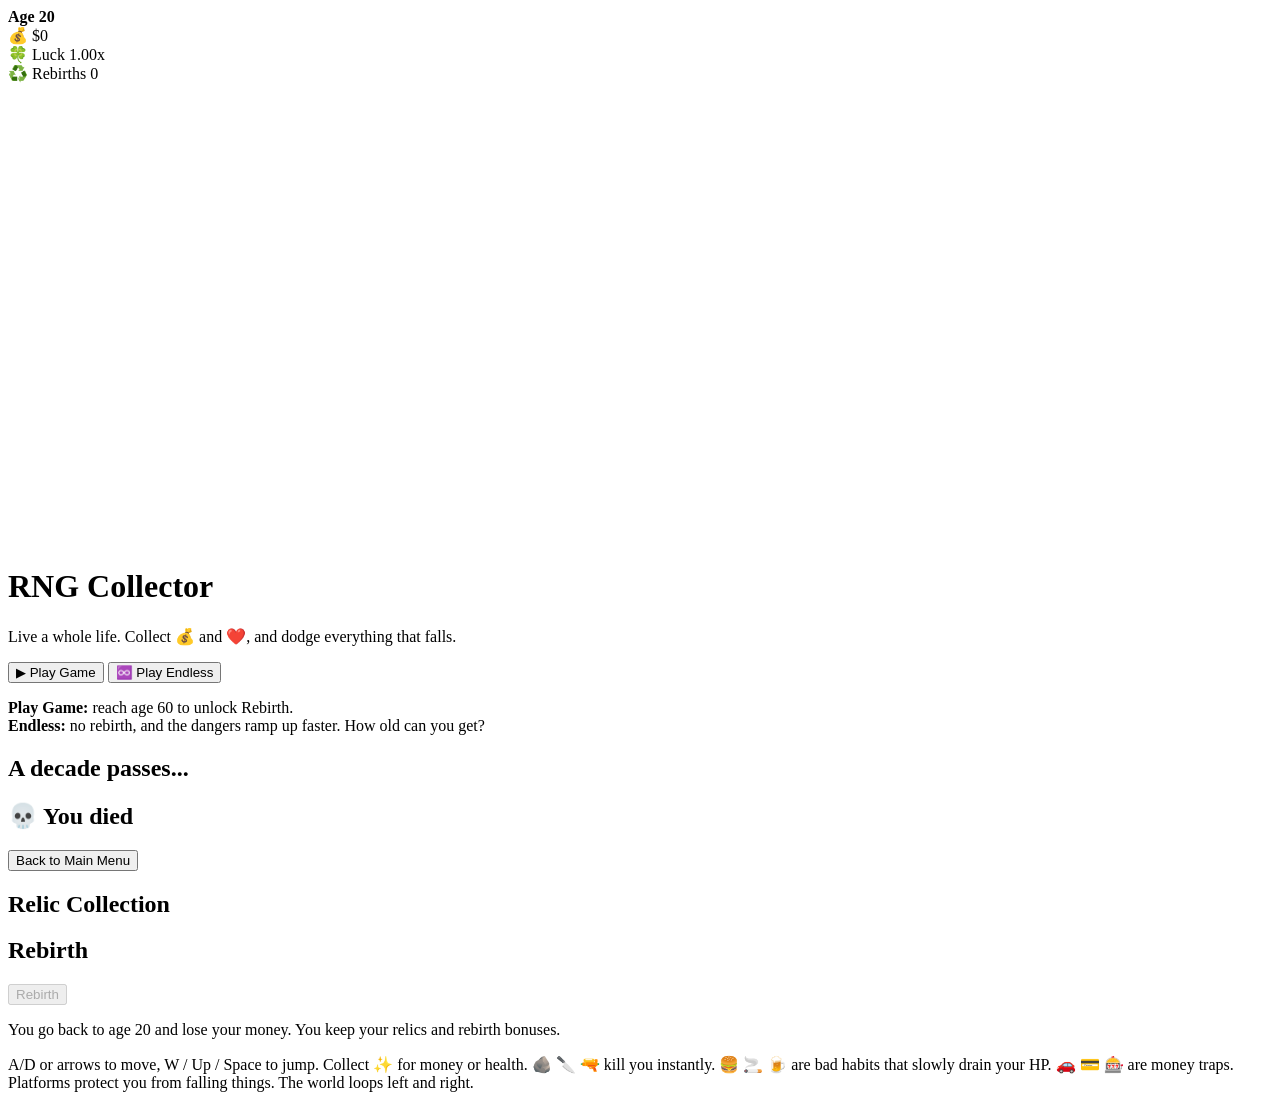
==== index.html @ c09d78f8 "Rename lifeg_index.html to index.html" ====
<!DOCTYPE html>
<html lang="en">
<head>
  <meta charset="UTF-8">
  <meta name="viewport" content="width=device-width, initial-scale=1">
  <title>RNG Collector: Life Edition</title>
  <link rel="stylesheet" href="style.css">
</head>
<body>
  <main>
    <header id="hud">
      <div><b>Age <span id="age">20</span></b></div>
      <div>💰 <span id="coins">$0</span></div>
      <div>🍀 Luck <span id="luck">1.00</span>x</div>
      <div>♻️ Rebirths <span id="rebirths">0</span></div>
      <div id="status"></div>
      <div id="hpbar"><div id="hpfill"></div><span id="hptext"></span></div>
    </header>

    <div id="stage">
      <canvas id="game" width="800" height="460"></canvas>

      <!-- Main menu -->
      <div id="menu" class="overlay">
        <div class="box">
          <h1>RNG Collector</h1>
          <p>Live a whole life. Collect 💰 and ❤️, and dodge everything that falls.</p>
          <div class="menu-buttons">
            <button id="playBtn">▶ Play Game</button>
            <button id="endlessBtn">♾️ Play Endless</button>
          </div>
          <p class="small"><b>Play Game:</b> reach age 60 to unlock Rebirth.<br>
          <b>Endless:</b> no rebirth, and the dangers ramp up faster. How old can you get?</p>
          <p class="small" id="menuBest"></p>
        </div>
      </div>

      <!-- Choice popup (every 10 years) -->
      <div id="choicePopup" class="overlay">
        <div class="box wide">
          <h2>A decade passes...</h2>
          <p id="choiceAge"></p>
          <div id="choices"></div>
        </div>
      </div>

      <!-- Death popup -->
      <div id="deathPopup" class="overlay">
        <div class="box">
          <h2>💀 You died</h2>
          <p id="deathCause" class="cause"></p>
          <p id="deathStats" class="small"></p>
          <button id="menuBtn">Back to Main Menu</button>
        </div>
      </div>
    </div>

    <div id="toast"></div>
    <p class="small" id="nextchoice"></p>

    <section id="panels">
      <div class="panel">
        <h2>Relic Collection</h2>
        <ul id="book"></ul>
        <p id="bookcount"></p>
      </div>
      <div class="panel">
        <h2>Rebirth</h2>
        <p id="rebirthinfo"></p>
        <button id="rebirthBtn" disabled>Rebirth</button>
        <p class="small">You go back to age 20 and lose your money. You keep your relics and rebirth bonuses.</p>
      </div>
    </section>
    <p class="small">A/D or arrows to move, W / Up / Space to jump.
      Collect ✨ for money or health. 🪨 🔪 🔫 kill you instantly. 🍔 🚬 🍺 are bad habits that slowly drain your HP.
      🚗 💳 🎰 are money traps. Platforms protect you from falling things. The world loops left and right.</p>
  </main>
  <script src="script.js"></script>
</body>
</html>
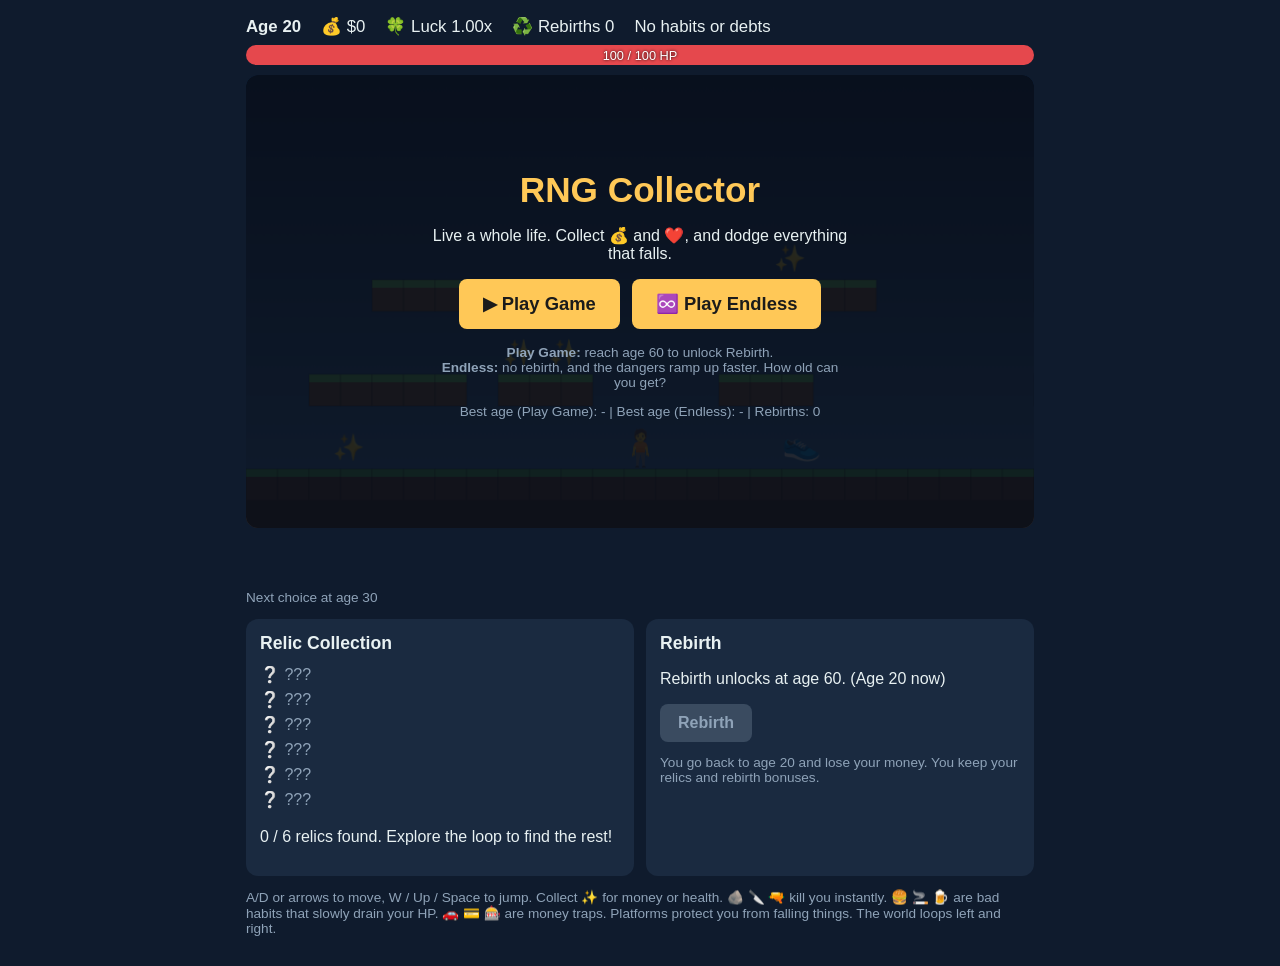
==== commit fd573c68: "Update index.html" ====
--- a/index.html
+++ b/index.html
@@ -4,7 +4,7 @@
   <meta charset="UTF-8">
   <meta name="viewport" content="width=device-width, initial-scale=1">
   <title>RNG Collector: Life Edition</title>
-  <link rel="stylesheet" href="style.css">
+  <link rel="stylesheet" href="lifeg_style.css">
 </head>
 <body>
   <main>
@@ -75,6 +75,6 @@
       Collect ✨ for money or health. 🪨 🔪 🔫 kill you instantly. 🍔 🚬 🍺 are bad habits that slowly drain your HP.
       🚗 💳 🎰 are money traps. Platforms protect you from falling things. The world loops left and right.</p>
   </main>
-  <script src="script.js"></script>
+  <script src="lifeg_script.js"></script>
 </body>
 </html>
--- a/lifeg_style.css
+++ b/lifeg_style.css
@@ -0,0 +1,127 @@
+:root {
+  --bg: #0f1b2d;
+  --field: #16324a;
+  --panel: #1a2a40;
+  --text: #e8f1f2;
+  --accent: #ffc857;
+  --muted: #8fa3b8;
+  --hp: #e5484d;
+}
+
+* { box-sizing: border-box; }
+
+body {
+  margin: 0;
+  background: var(--bg);
+  color: var(--text);
+  font-family: "Trebuchet MS", "Segoe UI", sans-serif;
+}
+
+main { max-width: 820px; margin: 0 auto; padding: 16px; }
+
+#hud {
+  display: flex;
+  flex-wrap: wrap;
+  gap: 8px 20px;
+  align-items: center;
+  margin-bottom: 10px;
+  font-size: 1.05rem;
+}
+#coins.negative { color: #ff6b6b; }
+
+#hpbar {
+  position: relative;
+  flex: 1 1 100%;
+  height: 20px;
+  background: var(--panel);
+  border-radius: 10px;
+  overflow: hidden;
+}
+#hpfill { height: 100%; width: 100%; background: var(--hp); transition: width 0.2s; }
+#hptext {
+  position: absolute; inset: 0;
+  display: grid; place-items: center;
+  font-size: 0.8rem; color: #fff; text-shadow: 0 0 3px #000;
+}
+
+#stage { position: relative; }
+
+canvas {
+  display: block;
+  width: 100%;
+  background: var(--field);
+  border-radius: 12px;
+}
+
+/* menu, choice popup and death popup sit on top of the canvas */
+.overlay {
+  display: none;
+  position: absolute;
+  inset: 0;
+  padding: 12px;
+  overflow: auto;
+  background: rgba(8, 14, 26, 0.88);
+  border-radius: 12px;
+  text-align: center;
+}
+.overlay.show { display: flex; }
+.overlay .box { margin: auto; max-width: 420px; }
+.overlay .box.wide { max-width: 700px; }
+.overlay h1 { margin: 0 0 8px; font-size: 2.2rem; color: var(--accent); }
+.overlay h2 { margin: 0 0 6px; }
+.cause { font-size: 1.3rem; font-weight: bold; color: var(--accent); }
+
+.menu-buttons { display: flex; gap: 12px; justify-content: center; flex-wrap: wrap; margin: 16px 0; }
+.menu-buttons button { font-size: 1.15rem; padding: 14px 24px; }
+
+#choices { display: grid; grid-template-columns: 1fr 1fr; gap: 8px; margin-top: 10px; }
+@media (max-width: 600px) { #choices { grid-template-columns: 1fr; } }
+button.choice {
+  display: flex;
+  flex-direction: column;
+  gap: 3px;
+  text-align: left;
+  background: var(--panel);
+  color: var(--text);
+  border: 2px solid var(--accent);
+  padding: 8px 12px;
+  font-weight: normal;
+  font-size: 0.85rem;
+}
+button.choice b { font-size: 1rem; color: var(--accent); }
+button.choice:hover:not(:disabled) { background: #24405f; }
+button.choice:disabled { opacity: 0.5; border-color: #3a4b60; }
+button.choice .need { color: #ff9b9b; }
+
+#toast {
+  min-height: 2.4rem;
+  margin: 10px 0 0;
+  font-size: 1.15rem;
+  font-weight: bold;
+  color: var(--accent);
+}
+
+#panels { display: grid; grid-template-columns: 1fr 1fr; gap: 12px; }
+@media (max-width: 600px) { #panels { grid-template-columns: 1fr; } }
+
+.panel { background: var(--panel); border-radius: 12px; padding: 14px; }
+.panel h2 { margin: 0 0 8px; font-size: 1.1rem; }
+
+#book { list-style: none; margin: 0; padding: 0; }
+#book li { padding: 3px 0; }
+#book li.missing { color: var(--muted); }
+
+button {
+  background: var(--accent);
+  color: #1b1b1b;
+  border: 0;
+  border-radius: 8px;
+  padding: 10px 18px;
+  font-size: 1rem;
+  font-weight: bold;
+  cursor: pointer;
+}
+button:disabled { background: #3a4b60; color: var(--muted); cursor: not-allowed; }
+button:focus-visible { outline: 3px solid #fff; outline-offset: 2px; }
+
+.small { font-size: 0.85rem; color: var(--muted); }
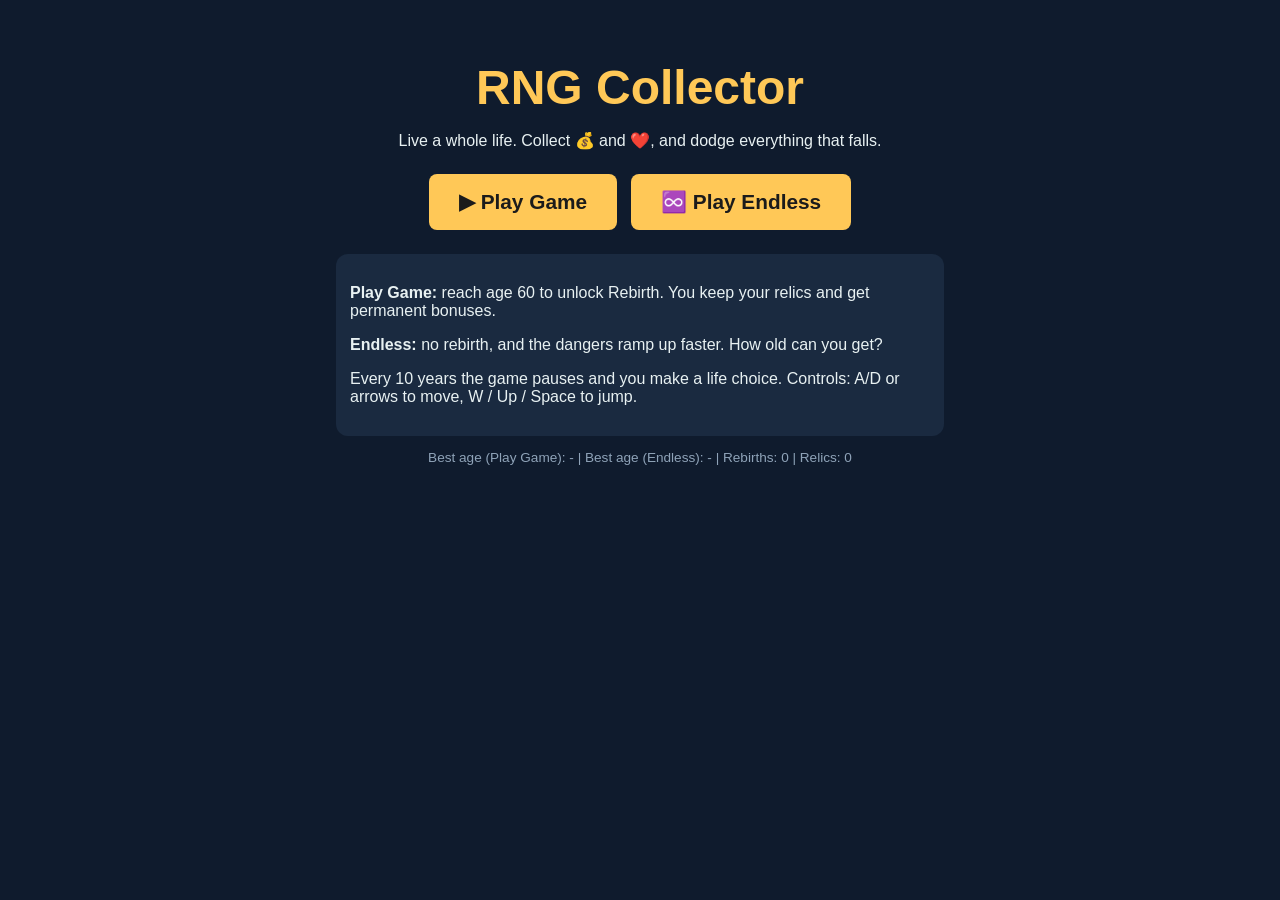
==== commit 7aba6405: "Add files via upload" ====
--- a/index.html
+++ b/index.html
@@ -3,78 +3,27 @@
 <head>
   <meta charset="UTF-8">
   <meta name="viewport" content="width=device-width, initial-scale=1">
-  <title>RNG Collector: Life Edition</title>
-  <link rel="stylesheet" href="lifeg_style.css">
+  <title>RNG Collector: Main Menu</title>
+  <link rel="stylesheet" href="style.css">
 </head>
-<body>
+<body class="menu-page">
   <main>
-    <header id="hud">
-      <div><b>Age <span id="age">20</span></b></div>
-      <div>💰 <span id="coins">$0</span></div>
-      <div>🍀 Luck <span id="luck">1.00</span>x</div>
-      <div>♻️ Rebirths <span id="rebirths">0</span></div>
-      <div id="status"></div>
-      <div id="hpbar"><div id="hpfill"></div><span id="hptext"></span></div>
-    </header>
+    <h1>RNG Collector</h1>
+    <p>Live a whole life. Collect 💰 and ❤️, and dodge everything that falls.</p>
 
-    <div id="stage">
-      <canvas id="game" width="800" height="460"></canvas>
-
-      <!-- Main menu -->
-      <div id="menu" class="overlay">
-        <div class="box">
-          <h1>RNG Collector</h1>
-          <p>Live a whole life. Collect 💰 and ❤️, and dodge everything that falls.</p>
-          <div class="menu-buttons">
-            <button id="playBtn">▶ Play Game</button>
-            <button id="endlessBtn">♾️ Play Endless</button>
-          </div>
-          <p class="small"><b>Play Game:</b> reach age 60 to unlock Rebirth.<br>
-          <b>Endless:</b> no rebirth, and the dangers ramp up faster. How old can you get?</p>
-          <p class="small" id="menuBest"></p>
-        </div>
-      </div>
-
-      <!-- Choice popup (every 10 years) -->
-      <div id="choicePopup" class="overlay">
-        <div class="box wide">
-          <h2>A decade passes...</h2>
-          <p id="choiceAge"></p>
-          <div id="choices"></div>
-        </div>
-      </div>
-
-      <!-- Death popup -->
-      <div id="deathPopup" class="overlay">
-        <div class="box">
-          <h2>💀 You died</h2>
-          <p id="deathCause" class="cause"></p>
-          <p id="deathStats" class="small"></p>
-          <button id="menuBtn">Back to Main Menu</button>
-        </div>
-      </div>
+    <div class="menu-buttons">
+      <a class="button" href="game.html?mode=game">▶ Play Game</a>
+      <a class="button" href="game.html?mode=endless">♾️ Play Endless</a>
     </div>
 
-    <div id="toast"></div>
-    <p class="small" id="nextchoice"></p>
+    <div class="panel">
+      <p><b>Play Game:</b> reach age 60 to unlock Rebirth. You keep your relics and get permanent bonuses.</p>
+      <p><b>Endless:</b> no rebirth, and the dangers ramp up faster. How old can you get?</p>
+      <p>Every 10 years the game pauses and you make a life choice. Controls: A/D or arrows to move, W / Up / Space to jump.</p>
+    </div>
 
-    <section id="panels">
-      <div class="panel">
-        <h2>Relic Collection</h2>
-        <ul id="book"></ul>
-        <p id="bookcount"></p>
-      </div>
-      <div class="panel">
-        <h2>Rebirth</h2>
-        <p id="rebirthinfo"></p>
-        <button id="rebirthBtn" disabled>Rebirth</button>
-        <p class="small">You go back to age 20 and lose your money. You keep your relics and rebirth bonuses.</p>
-      </div>
-    </section>
-    <p class="small">A/D or arrows to move, W / Up / Space to jump.
-      Collect ✨ for money or health. 🪨 🔪 🔫 kill you instantly. 🍔 🚬 🍺 are bad habits that slowly drain your HP.
-      🚗 💳 🎰 are money traps. Platforms protect you from falling things. The world loops left and right.</p>
+    <p class="small" id="menuBest"></p>
   </main>
-  <script src="lifeg_script.js"></script>
+  <script src="menu.js"></script>
 </body>
 </html>
--- a/style.css
+++ b/style.css
@@ -0,0 +1,139 @@
+:root {
+  --bg: #0f1b2d;
+  --field: #16324a;
+  --panel: #1a2a40;
+  --text: #e8f1f2;
+  --accent: #ffc857;
+  --muted: #8fa3b8;
+  --hp: #e5484d;
+}
+
+* { box-sizing: border-box; }
+
+body {
+  margin: 0;
+  background: var(--bg);
+  color: var(--text);
+  font-family: "Trebuchet MS", "Segoe UI", sans-serif;
+}
+
+main { max-width: 1240px; margin: 0 auto; padding: 16px; }
+a { color: var(--accent); }
+
+/* ----- menu page ----- */
+.menu-page main { max-width: 640px; text-align: center; padding-top: 60px; }
+.menu-page h1 { font-size: 3rem; margin: 0 0 8px; color: var(--accent); }
+.menu-buttons { display: flex; gap: 14px; justify-content: center; flex-wrap: wrap; margin: 24px 0; }
+.menu-buttons .button { font-size: 1.3rem; padding: 16px 30px; }
+.menu-page .panel { text-align: left; }
+
+/* ----- HUD ----- */
+#hud {
+  display: flex;
+  flex-wrap: wrap;
+  gap: 8px 22px;
+  align-items: center;
+  margin-bottom: 10px;
+  font-size: 1.1rem;
+}
+#coins.negative { color: #ff6b6b; }
+#nextchoice { color: var(--accent); }
+
+#hpbar {
+  position: relative;
+  flex: 1 1 100%;
+  height: 22px;
+  background: var(--panel);
+  border-radius: 11px;
+  overflow: hidden;
+}
+#hpfill { height: 100%; width: 100%; background: var(--hp); transition: width 0.2s; }
+#hptext {
+  position: absolute; inset: 0;
+  display: grid; place-items: center;
+  font-size: 0.85rem; color: #fff; text-shadow: 0 0 3px #000;
+}
+
+#stage { position: relative; }
+
+canvas {
+  display: block;
+  width: 100%;
+  background: var(--field);
+  border-radius: 12px;
+}
+
+/* choice popup and death popup sit on top of the canvas */
+.overlay {
+  display: none;
+  position: absolute;
+  inset: 0;
+  padding: 12px;
+  overflow: auto;
+  background: rgba(8, 14, 26, 0.9);
+  border-radius: 12px;
+  text-align: center;
+}
+.overlay.show { display: flex; }
+.overlay .box { margin: auto; max-width: 440px; }
+.overlay .box.wide { max-width: 920px; }
+.overlay h2 { margin: 0 0 6px; }
+.cause { font-size: 1.4rem; font-weight: bold; color: var(--accent); }
+
+#choices { display: grid; grid-template-columns: repeat(auto-fit, minmax(210px, 1fr)); gap: 10px; margin-top: 10px; }
+button.choice {
+  display: flex;
+  flex-direction: column;
+  gap: 4px;
+  text-align: left;
+  background: var(--panel);
+  color: var(--text);
+  border: 2px solid var(--accent);
+  padding: 10px 12px;
+  font-weight: normal;
+  font-size: 0.9rem;
+}
+button.choice b { font-size: 1.05rem; color: var(--accent); }
+button.choice:hover:not(:disabled) { background: #24405f; }
+button.choice:disabled { opacity: 0.5; border-color: #3a4b60; }
+button.choice .need { color: #ff9b9b; }
+
+#toast {
+  min-height: 2.4rem;
+  margin: 10px 0 0;
+  font-size: 1.2rem;
+  font-weight: bold;
+  color: var(--accent);
+}
+
+/* ----- panels and legend ----- */
+#panels { display: grid; grid-template-columns: 1.4fr 1fr; gap: 12px; align-items: start; }
+@media (max-width: 800px) { #panels { grid-template-columns: 1fr; } }
+
+.panel { background: var(--panel); border-radius: 12px; padding: 14px; }
+.panel h2 { margin: 0 0 8px; font-size: 1.1rem; }
+
+.legend-group h3 { margin: 12px 0 4px; font-size: 0.95rem; color: var(--accent); }
+.legend-row { display: grid; grid-template-columns: 2.2rem 1fr; padding: 2px 0; font-size: 0.92rem; }
+.legend-row .icon { font-size: 1.2rem; }
+
+#book { list-style: none; margin: 0; padding: 0; }
+#book li { padding: 3px 0; }
+#book li.missing { color: var(--muted); }
+
+button, a.button {
+  display: inline-block;
+  background: var(--accent);
+  color: #1b1b1b;
+  border: 0;
+  border-radius: 8px;
+  padding: 10px 18px;
+  font-size: 1rem;
+  font-weight: bold;
+  cursor: pointer;
+  text-decoration: none;
+}
+button:disabled { background: #3a4b60; color: var(--muted); cursor: not-allowed; }
+button:focus-visible, a.button:focus-visible { outline: 3px solid #fff; outline-offset: 2px; }
+
+.small { font-size: 0.85rem; color: var(--muted); }
